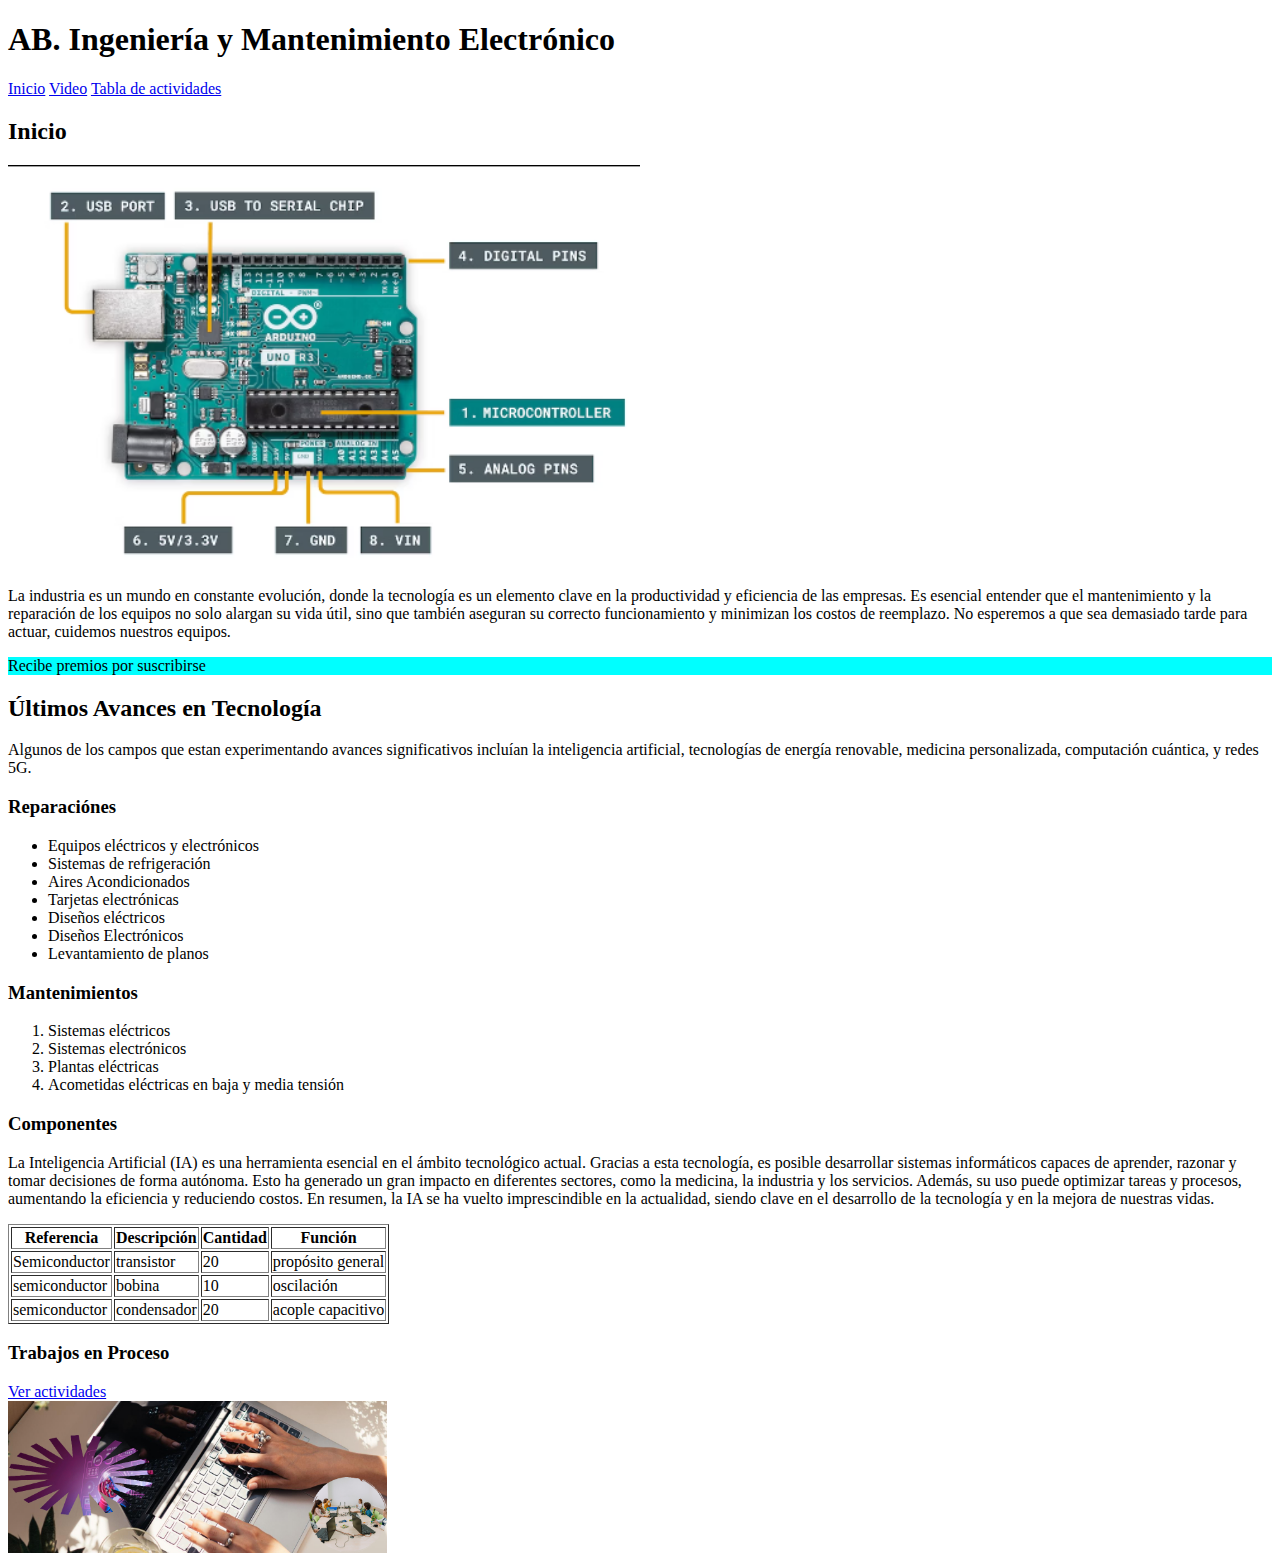
==== index.html @ e6fd084a "feat: formularios, etiquetas y envío" ====
<!DOCTYPE html>
<html lang="en">
<head>
    <meta charset="UTF-8">
    <meta name="viewport" content="width=device-width, initial-scale=1.0">
    <meta author="Teodoro Avendaño B.">
    <link rel="icon" href="img/technology-64.png" type="image/x-icon">
    <title> AB: Ingeniería Reparación y Mantenimiento Electrónico S.A.s </title>
</head>
<body>
    <header>
        <h1>AB. Ingeniería y Mantenimiento Electrónico</h1>    
    </header>
    <a href="index.html">Inicio</a>
    <a href="videos.html">Video</a>
    <a href="tabla.html">Tabla de actividades</a>
    <a href="contacto.html"></a>

    <main>
        <h2>Inicio</h2>
        <img src="img/Arduino.png" alt="imágenes de tecnología" width="50%" heigth="auto">
        <p>La industria es un mundo en constante evolución, donde la tecnología es un elemento clave en la productividad y eficiencia de las empresas. Es esencial entender que el mantenimiento y la reparación de los equipos no solo alargan su vida útil, sino que también aseguran su correcto funcionamiento y minimizan los costos de reemplazo. No esperemos a que sea demasiado tarde para actuar, cuidemos nuestros equipos.</p>
        <div style="background-color: aqua;">Recibe premios por suscribirse</div>

        <h2>Últimos Avances en Tecnología</h2>
<p>Algunos de los campos que estan experimentando avances significativos incluían la inteligencia artificial, tecnologías de energía renovable, medicina personalizada, computación cuántica, y redes 5G.</p>
        <h3>Reparaciónes</h3>
        <ul>
            <li>Equipos eléctricos y electrónicos</li>
            <li>Sistemas de refrigeración</li>
            <li>Aires Acondicionados</li>
            <li>Tarjetas electrónicas</li>
            <li>Diseños eléctricos</li>
            <li>Diseños Electrónicos</li>
            <li>Levantamiento de planos</li>
            
        </ul>

        <h3>Mantenimientos</h3>
        <ol>
            <li>Sistemas eléctricos</li>
        <li>Sistemas electrónicos</li>
        <li>Plantas eléctricas</li>
        <li>Acometidas eléctricas en baja y media tensión</li>
    </ol>
        <h3>Componentes</h3>
        <p>La Inteligencia Artificial (IA) es una herramienta esencial en el ámbito tecnológico actual. Gracias a esta tecnología, es posible desarrollar sistemas informáticos capaces de aprender, razonar y tomar decisiones de forma autónoma. Esto ha generado un gran impacto en diferentes sectores, como la medicina, la industria y los servicios. Además, su uso puede optimizar tareas y procesos, aumentando la eficiencia y reduciendo costos. En resumen, la IA se ha vuelto imprescindible en la actualidad, siendo clave en el desarrollo de la tecnología y en la mejora de nuestras vidas.</p>
            <table border="1" weith="50%">
                <tr>
                    <th>Referencia</th>
                    <th>Descripción</th>
                    <th>Cantidad</th>
                    <th>Función</th>
                </tr>
                <tr>
                    <td>Semiconductor</td>
                    <td>transistor</td>
                    <td>20</td>
                    <td>propósito general</td>
                </tr>
                <tr>
                    <td>semiconductor</td>
                    <td>bobina</td>
                    <td>10</td>
                    <td>oscilación</td>
                </tr>
                <tr>
                    <td>semiconductor</td>
                    <td>condensador</td>
                    <td>20</td>
                    <td>acople capacitivo</td>
                </tr>
            </table>

        <h3>Trabajos en Proceso</h3>
        <a href="tabla.html">Ver actividades</a>

    </main>

    <footer>
        <img src="img/Tecnolgía IA.jpeg" alt="imagenes de tecnología" width="30%" height="auto">

    </footer>

</body>
</html>
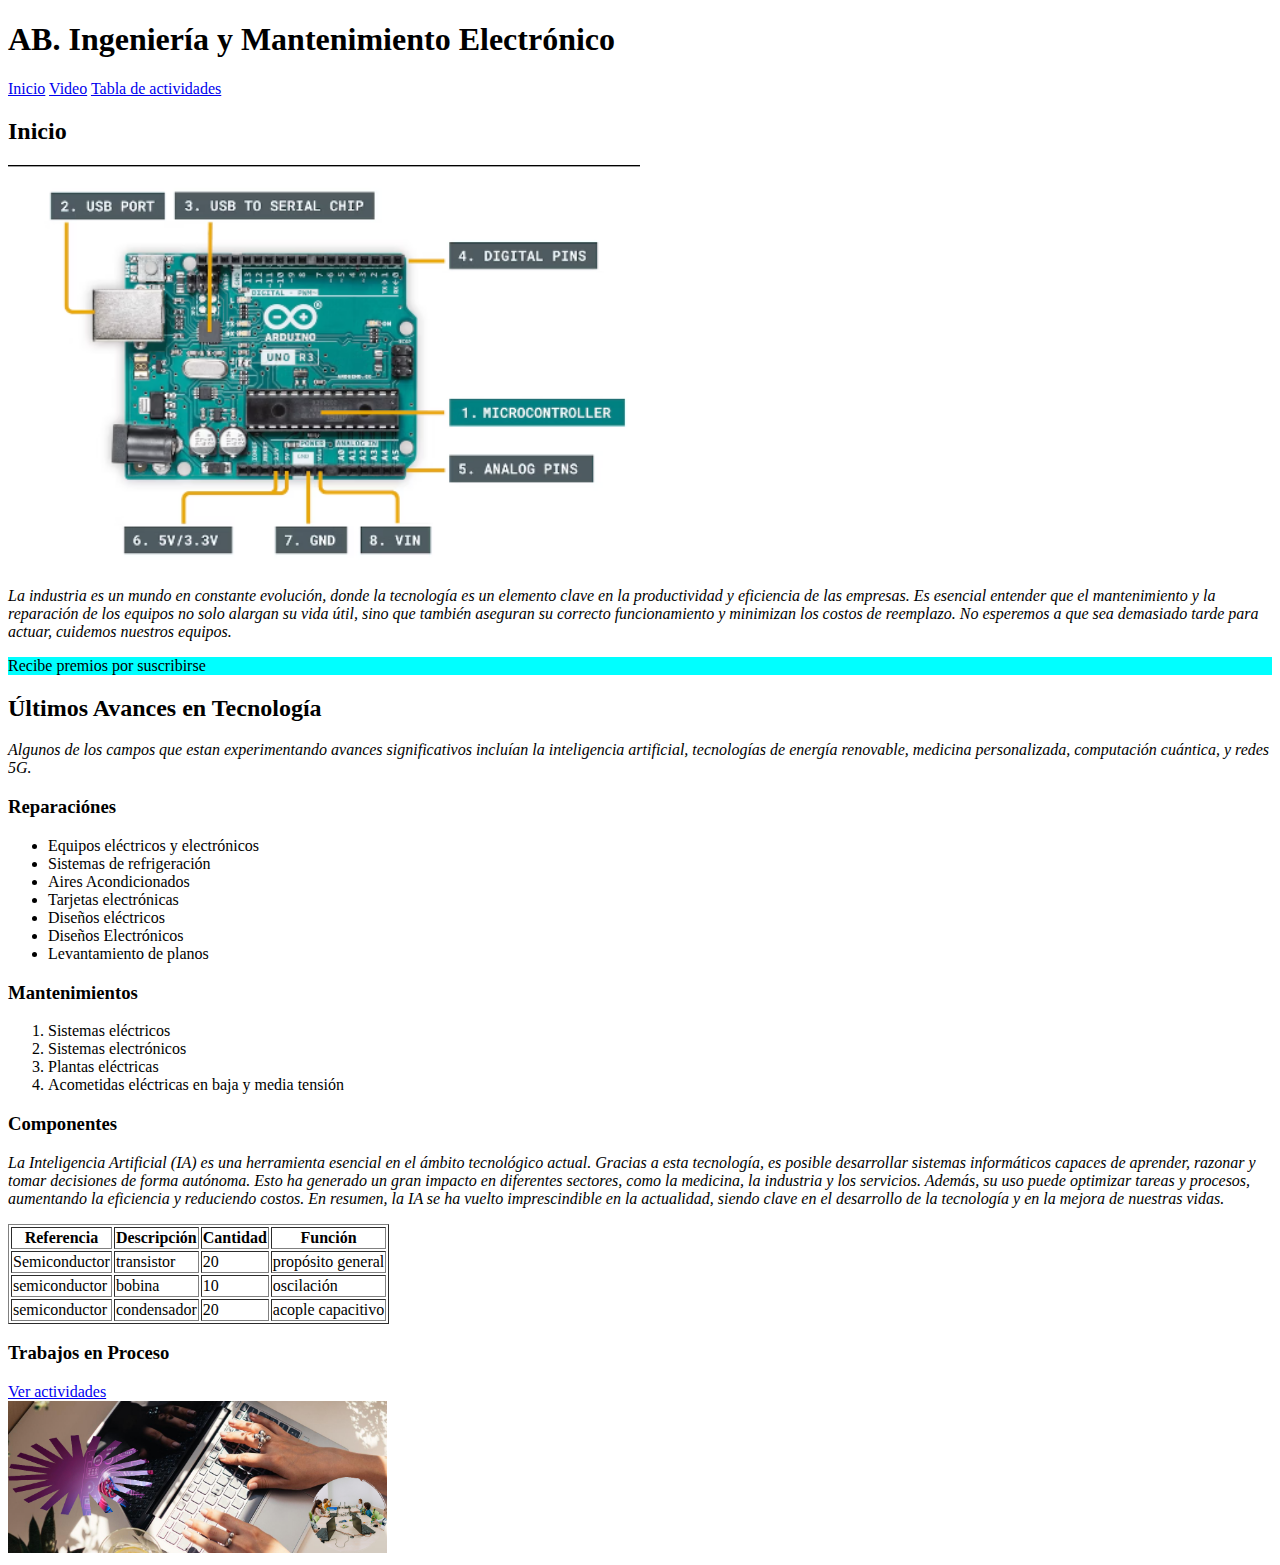
==== commit d0febb2d: "feat: css in head tag" ====
--- a/index.html
+++ b/index.html
@@ -9,7 +9,8 @@
 </head>
 <body>
     <header>
-        <h1>AB. Ingeniería y Mantenimiento Electrónico</h1>    
+        <h1>AB. Ingeniería y Mantenimiento Electrónico</h1>
+           
     </header>
     <a href="index.html">Inicio</a>
     <a href="videos.html">Video</a>
@@ -18,6 +19,12 @@
 
     <main>
         <h2>Inicio</h2>
+        <style>
+            p{
+            font-style: italic
+        } 
+        </style>
+        
         <img src="img/Arduino.png" alt="imágenes de tecnología" width="50%" heigth="auto">
         <p>La industria es un mundo en constante evolución, donde la tecnología es un elemento clave en la productividad y eficiencia de las empresas. Es esencial entender que el mantenimiento y la reparación de los equipos no solo alargan su vida útil, sino que también aseguran su correcto funcionamiento y minimizan los costos de reemplazo. No esperemos a que sea demasiado tarde para actuar, cuidemos nuestros equipos.</p>
         <div style="background-color: aqua;">Recibe premios por suscribirse</div>
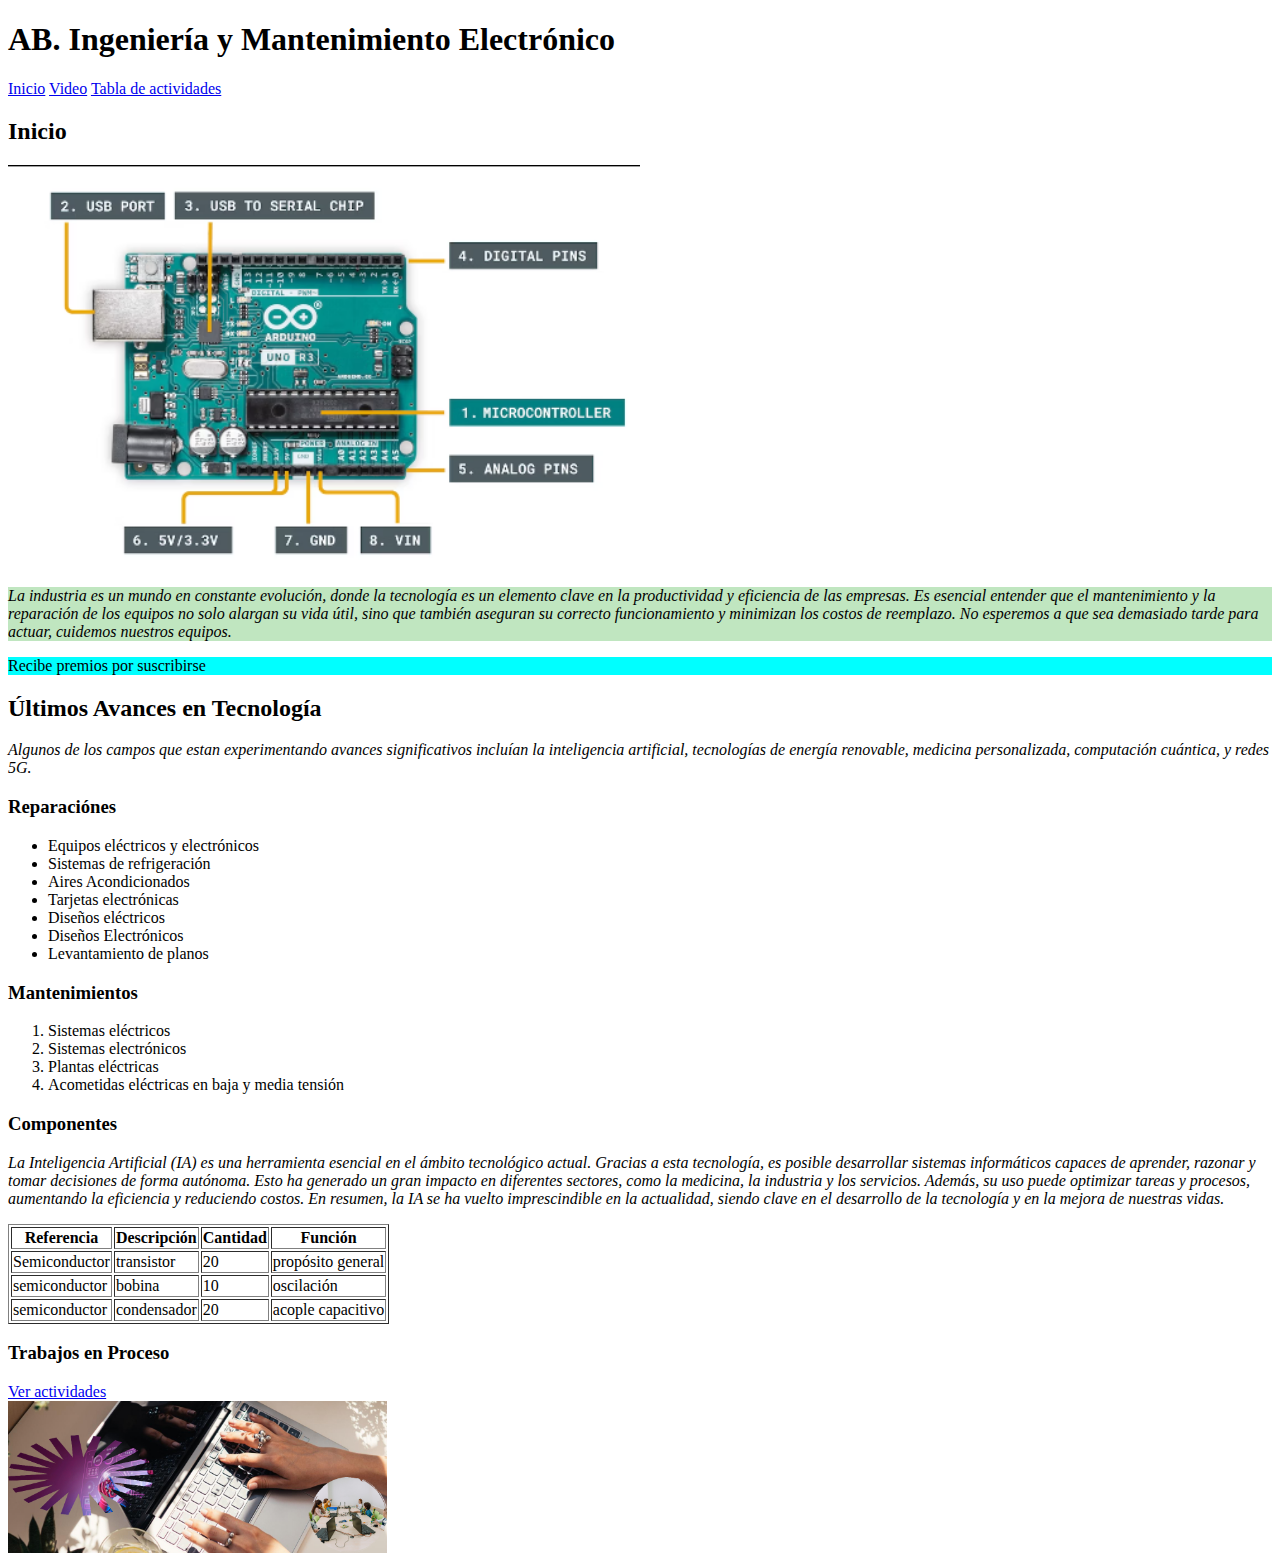
==== commit 688e7ef9: "feat: style. css en los html" ====
--- a/index.html
+++ b/index.html
@@ -6,6 +6,8 @@
     <meta author="Teodoro Avendaño B.">
     <link rel="icon" href="img/technology-64.png" type="image/x-icon">
     <title> AB: Ingeniería Reparación y Mantenimiento Electrónico S.A.s </title>
+    <link rel="stylesheet" href="style.css">
+
 </head>
 <body>
     <header>
@@ -18,16 +20,11 @@
     <a href="contacto.html"></a>
 
     <main>
-        <h2>Inicio</h2>
-        <style>
-            p{
-            font-style: italic
-        } 
-        </style>
+        <h2>Inicio</h2>       
         
         <img src="img/Arduino.png" alt="imágenes de tecnología" width="50%" heigth="auto">
-        <p>La industria es un mundo en constante evolución, donde la tecnología es un elemento clave en la productividad y eficiencia de las empresas. Es esencial entender que el mantenimiento y la reparación de los equipos no solo alargan su vida útil, sino que también aseguran su correcto funcionamiento y minimizan los costos de reemplazo. No esperemos a que sea demasiado tarde para actuar, cuidemos nuestros equipos.</p>
-        <div style="background-color: aqua;">Recibe premios por suscribirse</div>
+        <p class = "nuevo-contenido">La industria es un mundo en constante evolución, donde la tecnología es un elemento clave en la productividad y eficiencia de las empresas. Es esencial entender que el mantenimiento y la reparación de los equipos no solo alargan su vida útil, sino que también aseguran su correcto funcionamiento y minimizan los costos de reemplazo. No esperemos a que sea demasiado tarde para actuar, cuidemos nuestros equipos.</p>
+        <div style = "background-color: aqua;">Recibe premios por suscribirse</div>
 
         <h2>Últimos Avances en Tecnología</h2>
 <p>Algunos de los campos que estan experimentando avances significativos incluían la inteligencia artificial, tecnologías de energía renovable, medicina personalizada, computación cuántica, y redes 5G.</p>
--- a/style.css
+++ b/style.css
@@ -0,0 +1,16 @@
+
+p{
+font-style: italic
+} 
+
+    .nuevo-contenido{
+        background-color: rgb(192, 230, 192);
+
+    }
+
+    p{
+        font-weight: 300;
+    }
+
+    
+
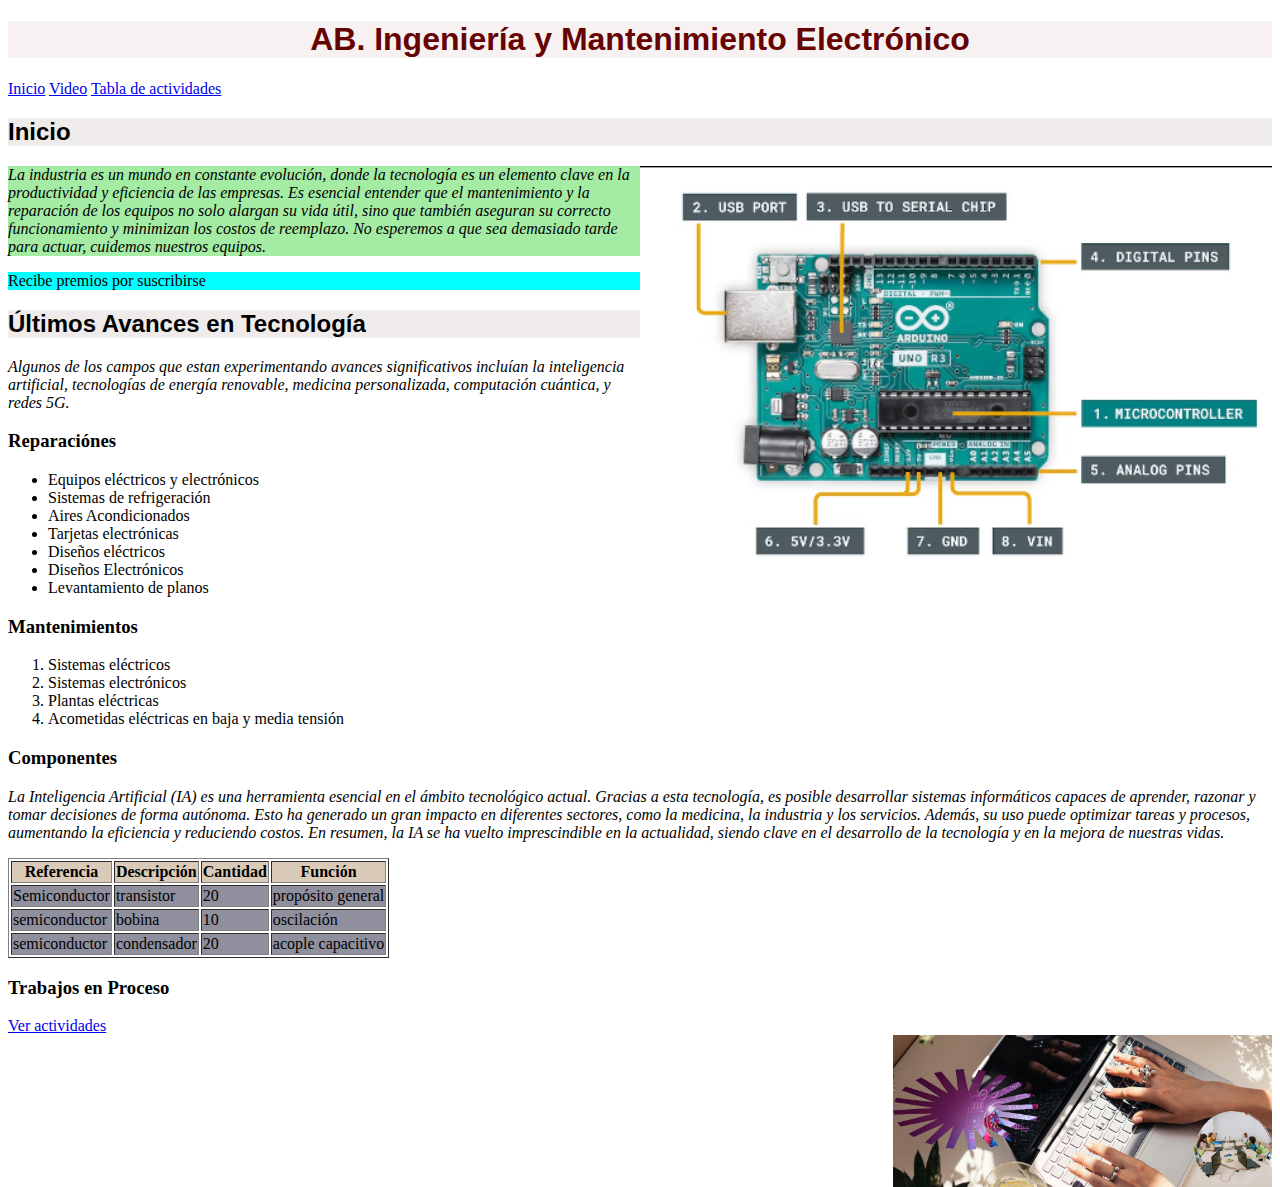
==== commit b6ab4e29: "feat: reglas de css" ====
--- a/index.html
+++ b/index.html
@@ -27,7 +27,7 @@
         <div style = "background-color: aqua;">Recibe premios por suscribirse</div>
 
         <h2>Últimos Avances en Tecnología</h2>
-<p>Algunos de los campos que estan experimentando avances significativos incluían la inteligencia artificial, tecnologías de energía renovable, medicina personalizada, computación cuántica, y redes 5G.</p>
+        <p class = "tecnología">Algunos de los campos que estan experimentando avances significativos incluían la inteligencia artificial, tecnologías de energía renovable, medicina personalizada, computación cuántica, y redes 5G.</p>
         <h3>Reparaciónes</h3>
         <ul>
             <li>Equipos eléctricos y electrónicos</li>
@@ -48,7 +48,7 @@
         <li>Acometidas eléctricas en baja y media tensión</li>
     </ol>
         <h3>Componentes</h3>
-        <p>La Inteligencia Artificial (IA) es una herramienta esencial en el ámbito tecnológico actual. Gracias a esta tecnología, es posible desarrollar sistemas informáticos capaces de aprender, razonar y tomar decisiones de forma autónoma. Esto ha generado un gran impacto en diferentes sectores, como la medicina, la industria y los servicios. Además, su uso puede optimizar tareas y procesos, aumentando la eficiencia y reduciendo costos. En resumen, la IA se ha vuelto imprescindible en la actualidad, siendo clave en el desarrollo de la tecnología y en la mejora de nuestras vidas.</p>
+        <p class="IA">La Inteligencia Artificial (IA) es una herramienta esencial en el ámbito tecnológico actual. Gracias a esta tecnología, es posible desarrollar sistemas informáticos capaces de aprender, razonar y tomar decisiones de forma autónoma. Esto ha generado un gran impacto en diferentes sectores, como la medicina, la industria y los servicios. Además, su uso puede optimizar tareas y procesos, aumentando la eficiencia y reduciendo costos. En resumen, la IA se ha vuelto imprescindible en la actualidad, siendo clave en el desarrollo de la tecnología y en la mejora de nuestras vidas.</p>
             <table border="1" weith="50%">
                 <tr>
                     <th>Referencia</th>
@@ -69,7 +69,7 @@
                     <td>oscilación</td>
                 </tr>
                 <tr>
-                    <td>semiconductor</td>
+                    <td id="electrolíticos">semiconductor</td>
                     <td>condensador</td>
                     <td>20</td>
                     <td>acople capacitivo</td>
--- a/style.css
+++ b/style.css
@@ -1,16 +1,50 @@
 
-p{
-font-style: italic
+    p{
+    font-style: italic
 } 
+    h1{
+    color: rgb(102, 3, 3);
+    background-color: rgb(247, 241, 241);
+    font-family: Arial, Helvetica, sans-serif;
+    text-align: center;
+
+}
+    h2{
+        color: black;
+    background-color: rgb(239, 235, 235);
+    font-family: Arial, Helvetica, sans-serif;
+}
+    tr{
+    background-color: rgb(218, 203, 185);
+}
+    td{
+    background-color: rgb(143, 143, 157);
+}
+    img{
+        float: right;
+    }
 
     .nuevo-contenido{
-        background-color: rgb(192, 230, 192);
+        background-color: rgb(164, 235, 164);
 
     }
 
     p{
         font-weight: 300;
     }
+    #tecnología{
+        background-color: rgb(55, 125, 145);
+        
+    }
+    #IA{
+        background-color: rgb(55, 125, 145);
+        
+    }
+    #electrolítico{
+        background-color: aliceblue;
+    }
+
+  
 
     
 
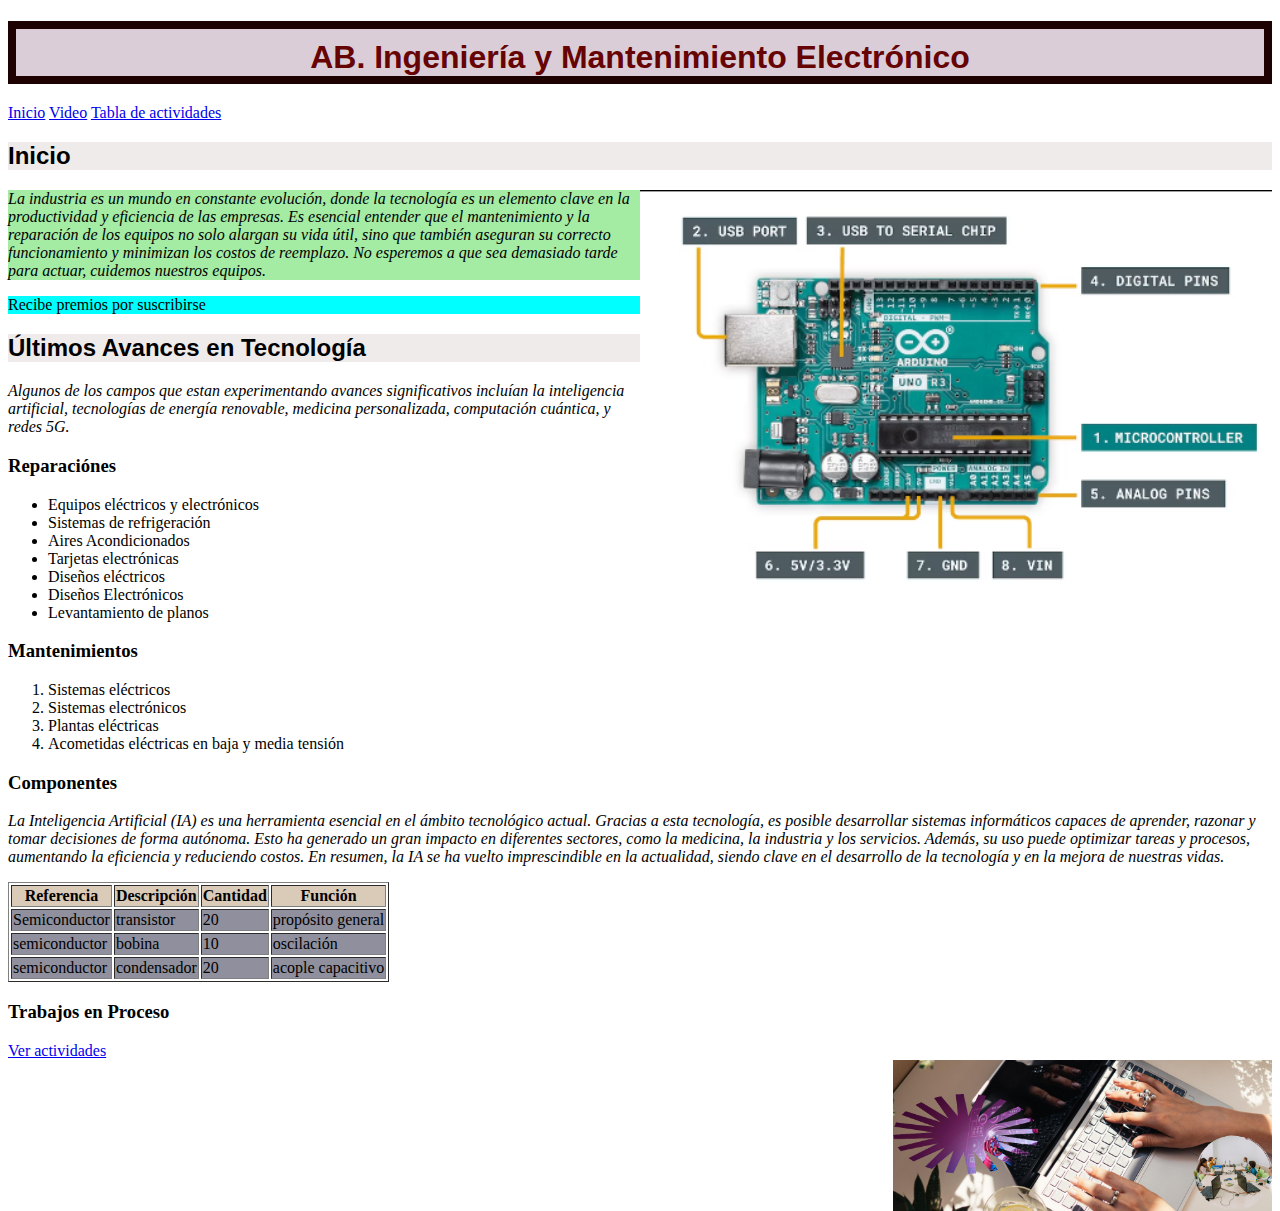
==== commit 76083d3a: "feat:modelo de caja" ====
--- a/index.html
+++ b/index.html
@@ -22,7 +22,7 @@
     <main>
         <h2>Inicio</h2>       
         
-        <img src="img/Arduino.png" alt="imágenes de tecnología" width="50%" heigth="auto">
+        <img id = "main-photo" src="img/Arduino.png" alt="imágenes de tecnología" width="50%" heigth="auto">
         <p class = "nuevo-contenido">La industria es un mundo en constante evolución, donde la tecnología es un elemento clave en la productividad y eficiencia de las empresas. Es esencial entender que el mantenimiento y la reparación de los equipos no solo alargan su vida útil, sino que también aseguran su correcto funcionamiento y minimizan los costos de reemplazo. No esperemos a que sea demasiado tarde para actuar, cuidemos nuestros equipos.</p>
         <div style = "background-color: aqua;">Recibe premios por suscribirse</div>
 
--- a/style.css
+++ b/style.css
@@ -4,9 +4,13 @@
 } 
     h1{
     color: rgb(102, 3, 3);
-    background-color: rgb(247, 241, 241);
+    background-color: rgb(168, 220, 89);
     font-family: Arial, Helvetica, sans-serif;
     text-align: center;
+    border: solid 8px rgb(30, 2, 2);
+    background-color: rgb(218, 205, 215);
+    padding-top: 10px;
+    margin-bottom: 20px;
 
 }
     h2{
@@ -36,6 +40,10 @@
         background-color: rgb(55, 125, 145);
         
     }
+    #main photo{
+        border: solid px red;
+    }
+
     #IA{
         background-color: rgb(55, 125, 145);
         
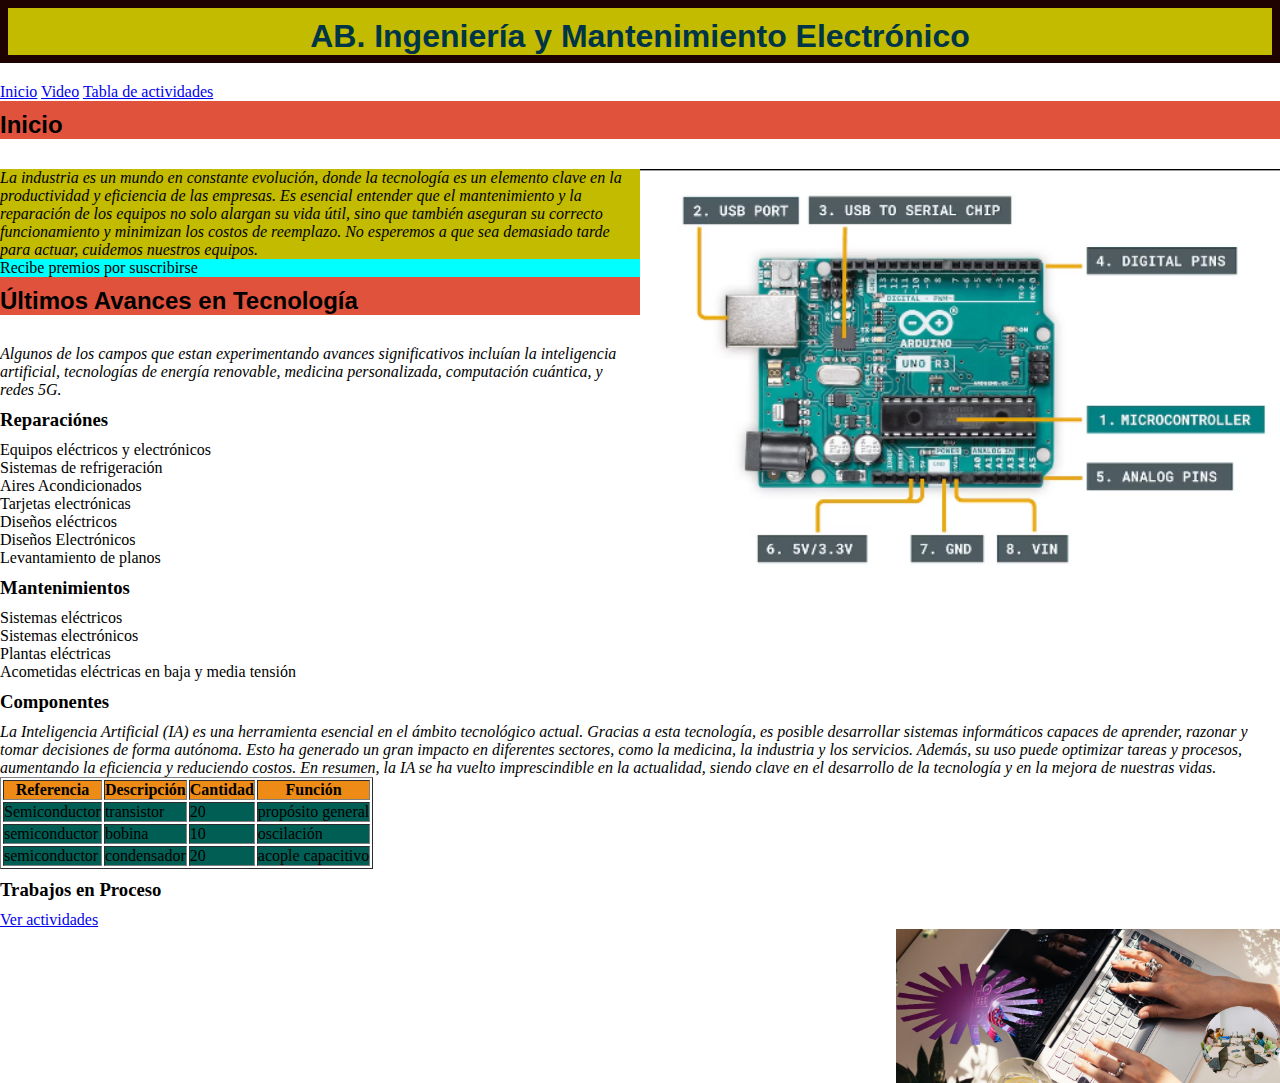
==== commit 49682803: "feat: paleta de colores" ====
--- a/index.html
+++ b/index.html
@@ -23,10 +23,13 @@
         <h2>Inicio</h2>       
         
         <img id = "main-photo" src="img/Arduino.png" alt="imágenes de tecnología" width="50%" heigth="auto">
+
         <p class = "nuevo-contenido">La industria es un mundo en constante evolución, donde la tecnología es un elemento clave en la productividad y eficiencia de las empresas. Es esencial entender que el mantenimiento y la reparación de los equipos no solo alargan su vida útil, sino que también aseguran su correcto funcionamiento y minimizan los costos de reemplazo. No esperemos a que sea demasiado tarde para actuar, cuidemos nuestros equipos.</p>
+
         <div style = "background-color: aqua;">Recibe premios por suscribirse</div>
 
         <h2>Últimos Avances en Tecnología</h2>
+        
         <p class = "tecnología">Algunos de los campos que estan experimentando avances significativos incluían la inteligencia artificial, tecnologías de energía renovable, medicina personalizada, computación cuántica, y redes 5G.</p>
         <h3>Reparaciónes</h3>
         <ul>
@@ -48,7 +51,9 @@
         <li>Acometidas eléctricas en baja y media tensión</li>
     </ol>
         <h3>Componentes</h3>
+        
         <p class="IA">La Inteligencia Artificial (IA) es una herramienta esencial en el ámbito tecnológico actual. Gracias a esta tecnología, es posible desarrollar sistemas informáticos capaces de aprender, razonar y tomar decisiones de forma autónoma. Esto ha generado un gran impacto en diferentes sectores, como la medicina, la industria y los servicios. Además, su uso puede optimizar tareas y procesos, aumentando la eficiencia y reduciendo costos. En resumen, la IA se ha vuelto imprescindible en la actualidad, siendo clave en el desarrollo de la tecnología y en la mejora de nuestras vidas.</p>
+        
             <table border="1" weith="50%">
                 <tr>
                     <th>Referencia</th>
@@ -77,6 +82,7 @@
             </table>
 
         <h3>Trabajos en Proceso</h3>
+        
         <a href="tabla.html">Ver actividades</a>
 
     </main>
--- a/style.css
+++ b/style.css
@@ -1,35 +1,47 @@
 
-    p{
+   *{
+    margin: 0;
+    padding: 0;
+   
+   }
+   p{
     font-style: italic
 } 
     h1{
-    color: rgb(102, 3, 3);
-    background-color: rgb(168, 220, 89);
+    color: #003547;
+    background-color: #005E54;
     font-family: Arial, Helvetica, sans-serif;
     text-align: center;
     border: solid 8px rgb(30, 2, 2);
-    background-color: rgb(218, 205, 215);
+    background-color: #C2BB00;
     padding-top: 10px;
     margin-bottom: 20px;
 
 }
     h2{
         color: black;
-    background-color: rgb(239, 235, 235);
+    background-color: #E1523D;
     font-family: Arial, Helvetica, sans-serif;
+    padding-top: 10px;
+    margin-bottom: 30px;
 }
+    h3{
+    padding-top: 10px;
+    margin-bottom: 10px;
+    }
+
     tr{
-    background-color: rgb(218, 203, 185);
+    background-color: #ED8B16;
 }
     td{
-    background-color: rgb(143, 143, 157);
+    background-color: #005E54;
 }
     img{
         float: right;
     }
 
     .nuevo-contenido{
-        background-color: rgb(164, 235, 164);
+        background-color: #C2BB00;
 
     }
 
@@ -41,18 +53,15 @@
         
     }
     #main photo{
-        border: solid px red;
+        border: solid px #E1523D;
     }
 
     #IA{
-        background-color: rgb(55, 125, 145);
+        background-color: #005E54;
         
     }
     #electrolítico{
-        background-color: aliceblue;
+        background-color: #ED8B16;
     }
 
   
-
-    
-
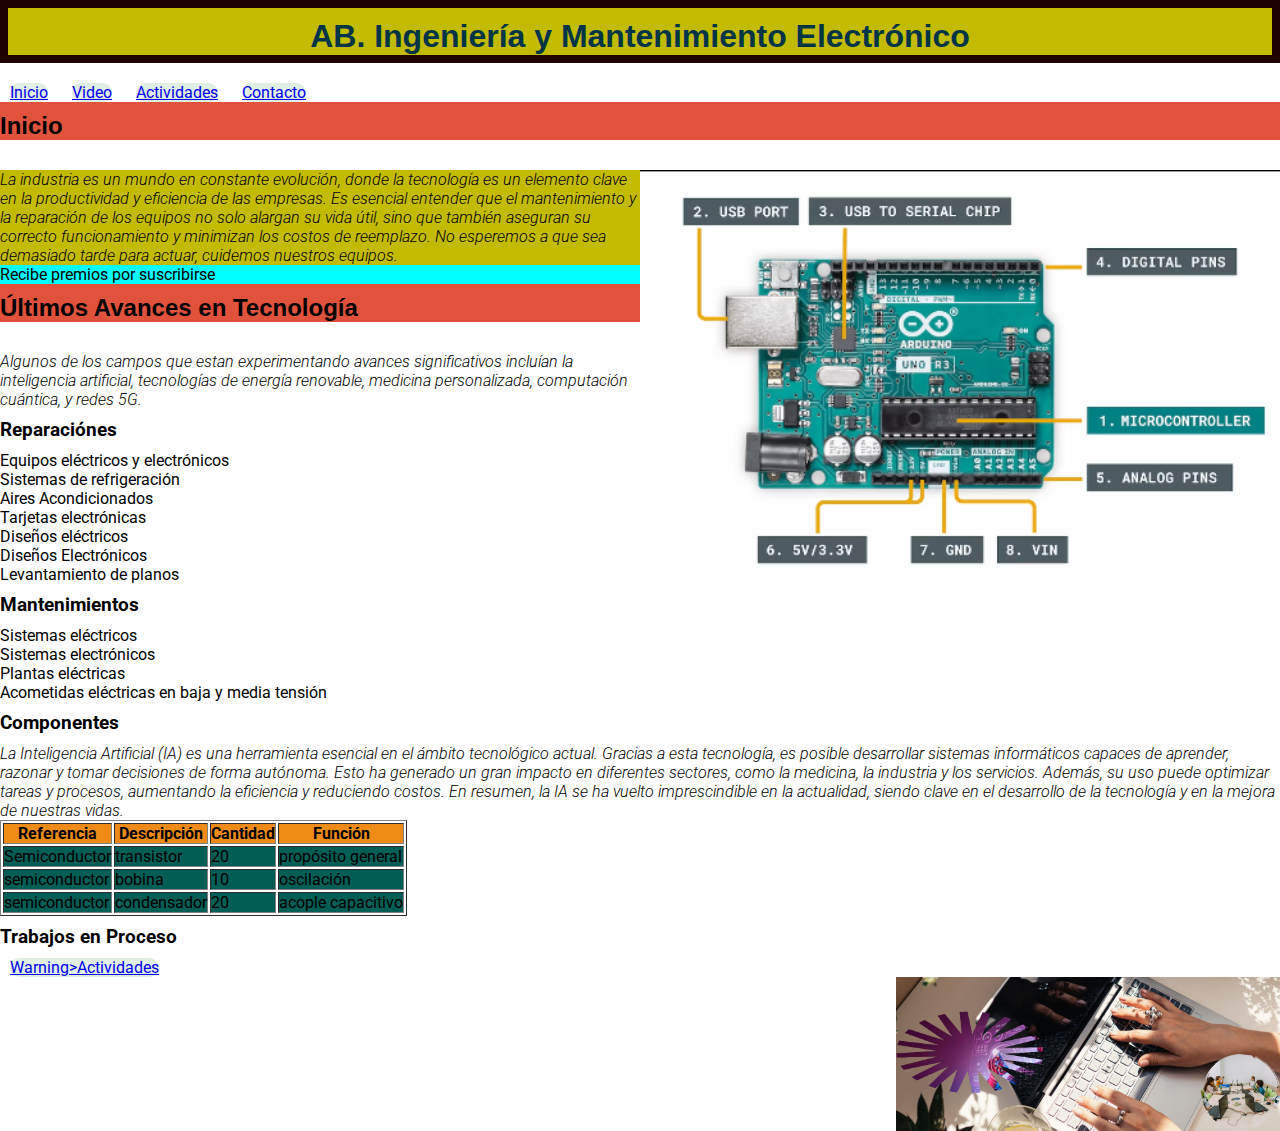
==== commit 00834b35: "feat: bootstrap" ====
--- a/index.html
+++ b/index.html
@@ -7,6 +7,10 @@
     <link rel="icon" href="img/technology-64.png" type="image/x-icon">
     <title> AB: Ingeniería Reparación y Mantenimiento Electrónico S.A.s </title>
     <link rel="stylesheet" href="style.css">
+    <link rel="preconnect" href="https://fonts.googleapis.com">
+    <link rel="preconnect" href="https://fonts.gstatic.com" crossorigin>
+    <link href="https://fonts.googleapis.com/css2?family=Roboto:ital@1&display=swap" rel="stylesheet">
+    <link href="https://cdn.jsdelivr.net/npm/bootstrap@5.3.2/dist/css/bootstrap.min.css" rel="stylesheet" integrity="sha384-T3c6CoIi6uLrA9TneNEoa7RxnatzjcDSCmG1MXxSR1GAsXEV/Dwwykc2MPK8M2HN" crossorigin="anonymous">
 
 </head>
 <body>
@@ -14,17 +18,17 @@
         <h1>AB. Ingeniería y Mantenimiento Electrónico</h1>
            
     </header>
-    <a href="index.html">Inicio</a>
-    <a href="videos.html">Video</a>
-    <a href="tabla.html">Tabla de actividades</a>
-    <a href="contacto.html"></a>
+    <a href="Index.html" class="btn btn-primary">Inicio</a>
+    <a href="Videos.html" class="btn btn-success">Video</a>
+    <a href="Tabla.html" class="btn btn-warning">Actividades</a>
+    <a href="Contacto.html" class="btn btn-info">Contacto</a>
 
     <main>
         <h2>Inicio</h2>       
         
         <img id = "main-photo" src="img/Arduino.png" alt="imágenes de tecnología" width="50%" heigth="auto">
 
-        <p class = "nuevo-contenido">La industria es un mundo en constante evolución, donde la tecnología es un elemento clave en la productividad y eficiencia de las empresas. Es esencial entender que el mantenimiento y la reparación de los equipos no solo alargan su vida útil, sino que también aseguran su correcto funcionamiento y minimizan los costos de reemplazo. No esperemos a que sea demasiado tarde para actuar, cuidemos nuestros equipos.</p>
+        <p class = "nuevo-contenido", justify-content>La industria es un mundo en constante evolución, donde la tecnología es un elemento clave en la productividad y eficiencia de las empresas. Es esencial entender que el mantenimiento y la reparación de los equipos no solo alargan su vida útil, sino que también aseguran su correcto funcionamiento y minimizan los costos de reemplazo. No esperemos a que sea demasiado tarde para actuar, cuidemos nuestros equipos.</p>
 
         <div style = "background-color: aqua;">Recibe premios por suscribirse</div>
 
@@ -83,7 +87,7 @@
 
         <h3>Trabajos en Proceso</h3>
         
-        <a href="tabla.html">Ver actividades</a>
+        <a href="tabla.html" class="btn btn-outline-warning">Warning>Actividades</a>
 
     </main>
 
--- a/style.css
+++ b/style.css
@@ -2,11 +2,22 @@
    *{
     margin: 0;
     padding: 0;
+    font-family: 'Roboto', sans-serif;
+   flex-direction: column-reverse;
    
    }
    p{
     font-style: italic
 } 
+    a{
+        background-color: rgb(224, 238, 228);
+        margin: 10px;
+        border-radius: 20px;
+        padding: auto; 
+        margin-bottom: 10px;
+     
+    }
+
     h1{
     color: #003547;
     background-color: #005E54;
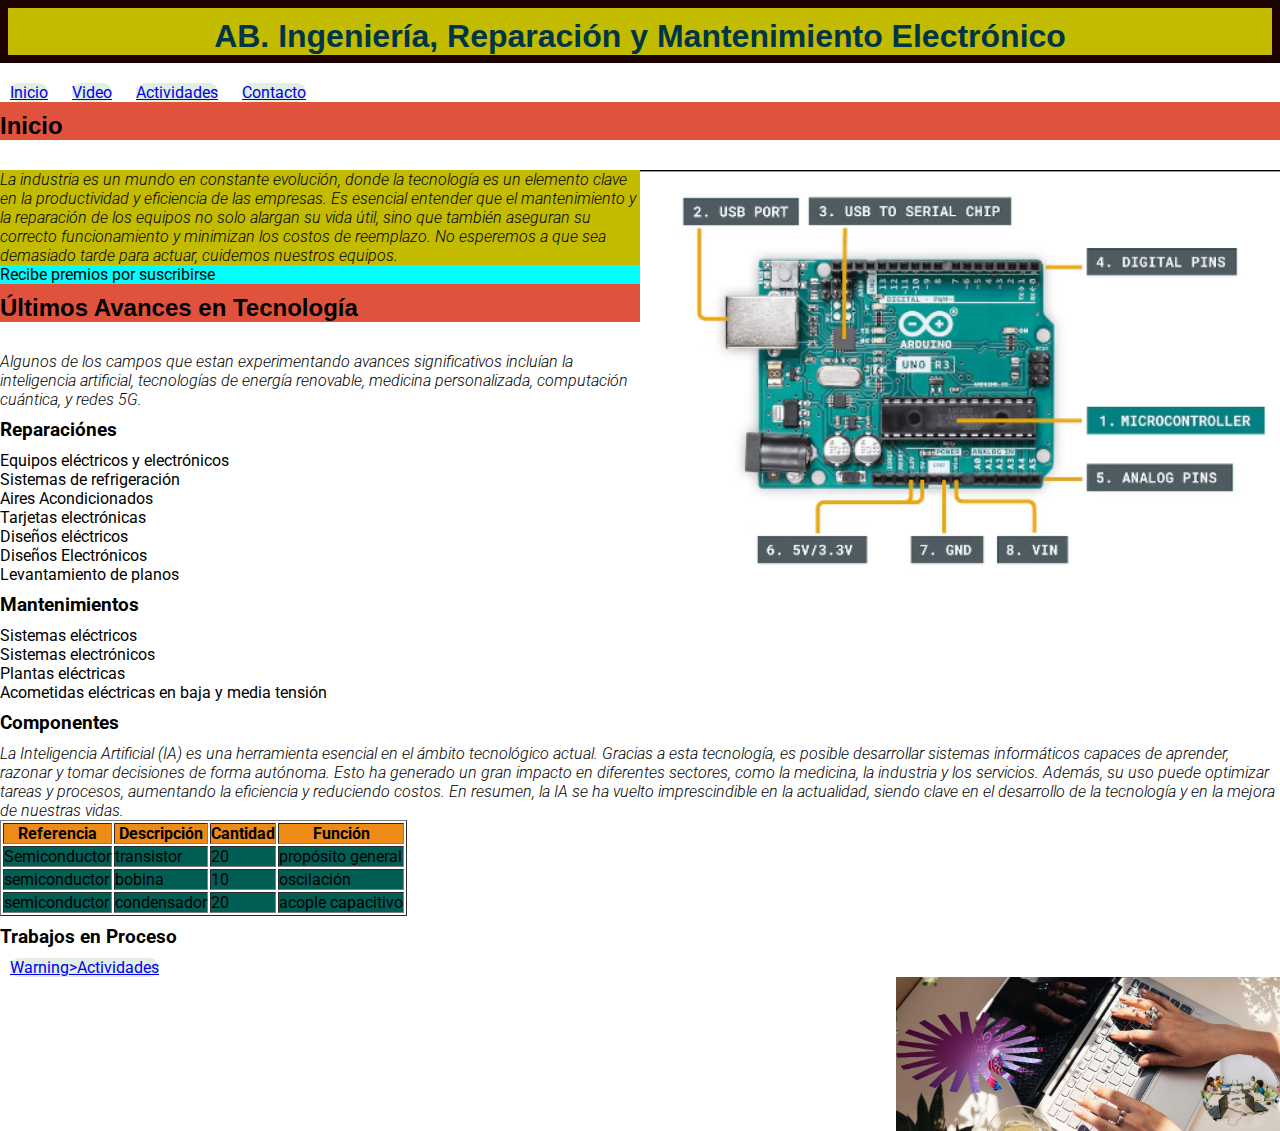
==== commit 69f37ee7: "contenido y desliegue de pw" ====
--- a/index.html
+++ b/index.html
@@ -5,7 +5,7 @@
     <meta name="viewport" content="width=device-width, initial-scale=1.0">
     <meta author="Teodoro Avendaño B.">
     <link rel="icon" href="img/technology-64.png" type="image/x-icon">
-    <title> AB: Ingeniería Reparación y Mantenimiento Electrónico S.A.s </title>
+    <title> AB: Ingeniería, Reparación y Mantenimiento Electrónico S.A.s </title>
     <link rel="stylesheet" href="style.css">
     <link rel="preconnect" href="https://fonts.googleapis.com">
     <link rel="preconnect" href="https://fonts.gstatic.com" crossorigin>
@@ -15,7 +15,7 @@
 </head>
 <body>
     <header>
-        <h1>AB. Ingeniería y Mantenimiento Electrónico</h1>
+        <h1>AB. Ingeniería, Reparación y Mantenimiento Electrónico</h1>
            
     </header>
     <a href="Index.html" class="btn btn-primary">Inicio</a>
